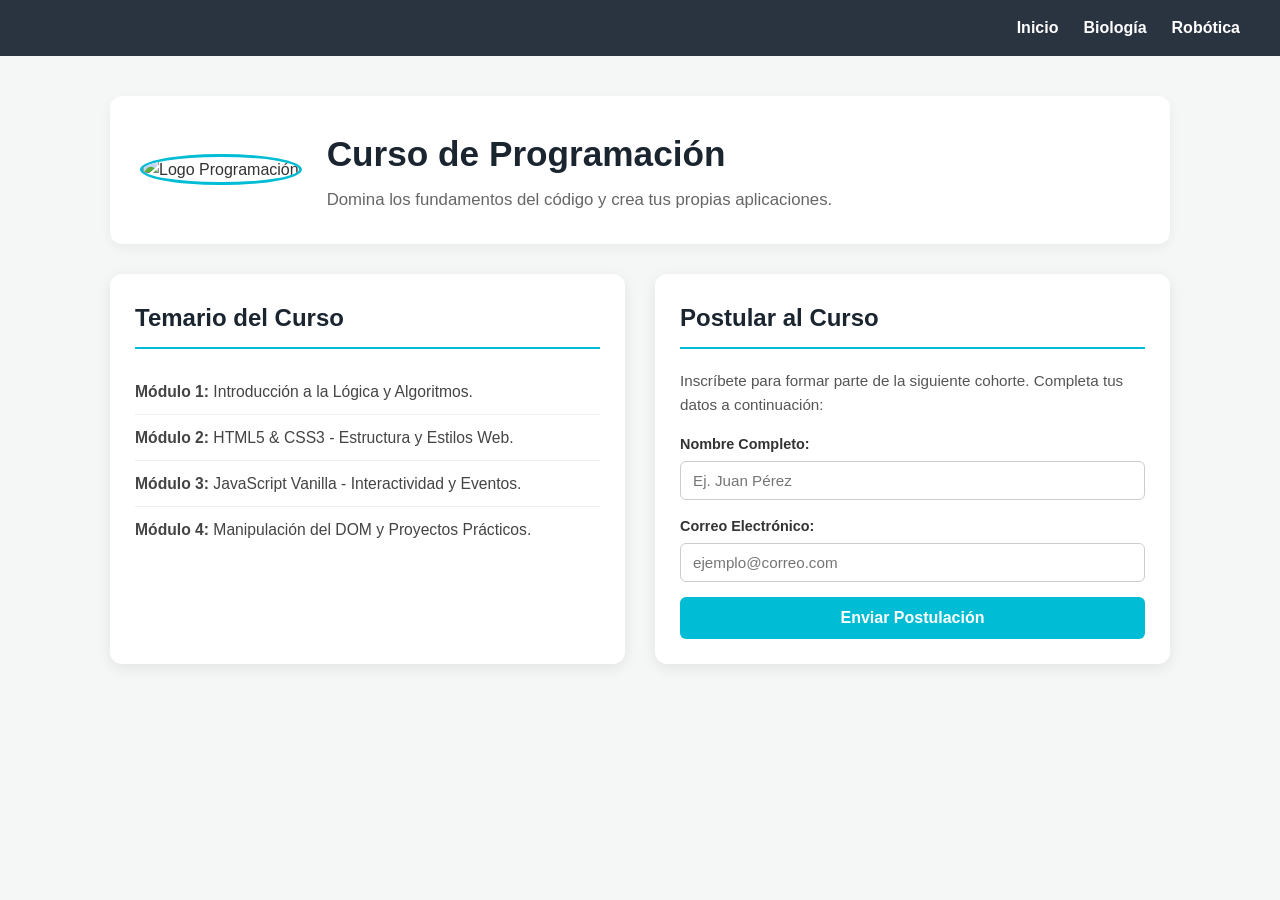
==== pages/biologia.html @ 64ff7518 "estructura de home, logos,funcion en las cards" ====
<!DOCTYPE html>
<html lang="es">
<head>
    <meta charset="UTF-8">
    <meta name="viewport" content="width=device-width, initial-scale=1.0">
    <title>Programación - Nos Gusta La Ciencia</title>
    <!-- Nota: Subimos un nivel de carpeta con ../ para encontrar la carpeta css -->
    <link rel="stylesheet" href="../css/styles.css">
</head>
<body>

    <!-- MENÚ SUPERIOR -->
    <nav class="navbar">
        <div class="nav-container">
            <ul class="nav-links">
                <!-- Volver al Inicio -->
                <li><a href="../index.html">Inicio</a></li>
                <li><a href="biologia.html">Biología</a></li>
                <li><a href="robotica.html">Robótica</a></li>
            </ul>
        </div>
    </nav>

    <main class="container">

        <!-- CABECERA DE LA PÁGINA: LOGO A LA IZQUIERDA Y TÍTULO A LA DERECHA -->
        <header class="course-header">
            <div class="course-header-logo">
                <img src="../images/black_cat.jpg" alt="Logo Programación">
            </div>
            <div class="course-header-title">
                <h1>Curso de Programación</h1>
                <p>Domina los fundamentos del código y crea tus propias aplicaciones.</p>
            </div>
        </header>

        <!-- SECCIÓN DE DOS CARDS LADO A LADO -->
        <section class="course-grid">

            <!-- CARD 1: TEMARIO (Izquierda) -->
            <article class="course-card">
                <h2 class="card-header-title">Temario del Curso</h2>
                <div class="card-body">
                    <ul class="temario-list">
                        <li><strong>Módulo 1:</strong> Introducción a la Lógica y Algoritmos.</li>
                        <li><strong>Módulo 2:</strong> HTML5 & CSS3 - Estructura y Estilos Web.</li>
                        <li><strong>Módulo 3:</strong> JavaScript Vanilla - Interactividad y Eventos.</li>
                        <li><strong>Módulo 4:</strong> Manipulación del DOM y Proyectos Prácticos.</li>
                    </ul>
                </div>
            </article>

            <!-- CARD 2: POSTULACIÓN (Derecha) -->
            <article class="course-card postulacion-card">
                <h2 class="card-header-title">Postular al Curso</h2>
                <div class="card-body">
                    <p class="postulacion-info">
                        Inscríbete para formar parte de la siguiente cohorte. Completa tus datos a continuación:
                    </p>
                    
                    <!-- Formulario de postulación -->
                    <form class="postulacion-form" id="form-postulacion">
                        <div class="form-group">
                            <label for="nombre">Nombre Completo:</label>
                            <input type="text" id="nombre" name="nombre" placeholder="Ej. Juan Pérez" required>
                        </div>
                        
                        <div class="form-group">
                            <label for="email">Correo Electrónico:</label>
                            <input type="email" id="email" name="email" placeholder="ejemplo@correo.com" required>
                        </div>

                        <button type="submit" class="btn-postular">Enviar Postulación</button>
                    </form>
                </div>
            </article>

        </section>

    </main>

    <!-- JS Vanilla cargado desde la subcarpeta -->
    <script src="../js/main.js"></script>
</body>
</html>
---- css/styles.css ----
* {
    margin: 0;
    padding: 0;
    box-sizing: border-box;
}

body {
    font-family: 'Segoe UI', Tahoma, Geneva, Verdana, sans-serif;
    line-height: 1.6;
    color: #333333;
    background-color: #f4f7f6;
}

.navbar {
    background-color: rgba(20, 30, 45, 0.9); /* Fondo semi-transparente oscuro */
    position: sticky;
    top: 0;
    z-index: 1000;
    padding: 15px 40px;
}

.nav-container {
    display: flex;
    justify-content: flex-end; /* Alinea las opciones a la DERECHA */
    max-width: 1200px;
    margin: 0 auto;
}

.nav-links {
    list-style: none;
    display: flex;
    gap: 25px; /* Espaciado uniforme entre opciones del menú */
}

.nav-links a {
    color: #ffffff;
    text-decoration: none; /* Quita el subrayado predeterminado */
    font-weight: 600;
    font-size: 1rem;
    transition: color 0.3s ease;
}

.nav-links a:hover {
    color: #00bcd4; 
}

.hero-banner {
    width: 100%;
    min-height: 280px;
    background-image: linear-gradient(rgba(0, 0, 0, 0.5), rgba(0, 0, 0, 0.5)), url('../images/fondo_NGC.jpg');
    background-size: cover;        
    background-position: center;   
    background-repeat: no-repeat;
    display: flex;
    justify-content: center;       /* Centra horizontalmente el logo */
    align-items: center;           /* Centra verticalmente el logo */
    padding: 40px 20px;
}

.hero-logo {
    max-width: 180px;
    height: auto;
    border-radius: 50%;           /* Hace circular la imagen si es cuadrada */
    border: 4px solid #ffffff;     /* Borde blanco elegante alrededor del logo */
    box-shadow: 0 4px 15px rgba(0,0,0,0.4);
}

/* ===================================================
   4. SECCIÓN PRINCIPAL Y PROPÓSITO
   =================================================== */
.container {
    max-width: 1100px;
    margin: 40px auto;
    padding: 0 20px;
}

.proposito-section {
    text-align: center;
    margin-bottom: 50px;
}

.proposito-section h2 {
    font-size: 2.2rem;
    color: #1a252f;
    margin-bottom: 15px;
    position: relative;
    display: inline-block;
}

/* Línea decorativa debajo de "Propósito" */
.proposito-section h2::after {
    content: '';
    display: block;
    width: 60px;
    height: 4px;
    background-color: #00bcd4;
    margin: 8px auto 0 auto;
    border-radius: 2px;
}

.proposito-leyenda {
    font-size: 1.15rem;
    color: #555555;
    max-width: 750px;
    margin: 0 auto;
}

/* ===================================================
   5. SECCIÓN DE CARDS (CONTENEDORES INTERACTIVOS)
   =================================================== */
.cards-section {
    display: grid;
    grid-template-columns: repeat(auto-fit, minmax(280px, 1fr));
    gap: 30px;
}

/* Convertimos toda la card en un enlace clickeable */
.card {
    display: block;
    background-color: #ffffff;
    border-radius: 12px;
    overflow: hidden;             /* Recorta la imagen para respetar las esquinas redondeadas */
    text-decoration: none;       /* Desactiva subrayado de texto de enlace */
    color: inherit;
    box-shadow: 0 5px 15px rgba(0, 0, 0, 0.08);
    transition: transform 0.3s ease, box-shadow 0.3s ease;
}

/* Efecto al pasar el cursor sobre la card (Hover) */
.card:hover {
    transform: translateY(-8px);  /* Eleva la tarjeta 8 píxeles */
    box-shadow: 0 12px 25px rgba(0, 0, 0, 0.18);
}

.card-image-wrapper {
    width: 100%;
    height: 180px;
    overflow: hidden;
}

.card-image-wrapper img {
    width: 100%;
    height: 100%;
    object-fit: cover;            /* Ajusta la imagen sin deformarla */
    transition: transform 0.4s ease;
}

/* Amplía levemente la imagen al hacer hover sobre la card */
.card:hover .card-image-wrapper img {
    transform: scale(1.05);
}

.card-content {
    padding: 20px;
}

.card-content h3 {
    font-size: 1.4rem;
    color: #1a252f;
    margin-bottom: 10px;
}

.card-content p {
    font-size: 0.95rem;
    color: #666666;
}
/* ===================================================
   6. CABECERA DE CURSO (LOGO IZQ - TÍTULO DER)
   =================================================== */
.course-header {
    display: flex;
    align-items: center;          /* Centra verticalmente logo y título */
    gap: 25px;                    /* Espacio entre el logo y el título */
    background-color: #ffffff;
    padding: 30px;
    border-radius: 12px;
    box-shadow: 0 4px 12px rgba(0, 0, 0, 0.05);
    margin-bottom: 30px;
}

.course-header-logo img {
    width: 90px;
    height: 90px;
    border-radius: 50%;           /* Hace la imagen redonda */
    object-fit: cover;
    border: 3px solid #00bcd4;
}

.course-header-title {
    text-align: left;             /* Alinea el texto a la derecha visualmente respecto al logo */
}

.course-header-title h1 {
    font-size: 2.2rem;
    color: #1a252f;
    margin-bottom: 5px;
}

.course-header-title p {
    font-size: 1.05rem;
    color: #666666;
}

/* ===================================================
   7. DISPOSICIÓN LADO A LADO (2 CARDS)
   =================================================== */
.course-grid {
    display: grid;
    /* Divide la pantalla en 2 columnas de igual tamaño */
    grid-template-columns: 1fr 1fr;
    gap: 30px;
}

.course-card {
    background-color: #ffffff;
    border-radius: 12px;
    padding: 25px;
    box-shadow: 0 4px 15px rgba(0, 0, 0, 0.08);
    display: flex;
    flex-direction: column;
}

.card-header-title {
    font-size: 1.5rem;
    color: #1a252f;
    border-bottom: 2px solid #00bcd4;
    padding-bottom: 10px;
    margin-bottom: 20px;
}

/* Lista del Temario */
.temario-list {
    list-style: none;
}

.temario-list li {
    padding: 10px 0;
    border-bottom: 1px solid #eeeeee;
    font-size: 0.98rem;
    color: #444444;
}

.temario-list li:last-child {
    border-bottom: none;
}

/* Formulario de Postulación */
.postulacion-info {
    margin-bottom: 15px;
    color: #555555;
    font-size: 0.95rem;
}

.form-group {
    margin-bottom: 15px;
}

.form-group label {
    display: block;
    font-weight: 600;
    margin-bottom: 5px;
    color: #333333;
    font-size: 0.9rem;
}

.form-group input {
    width: 100%;
    padding: 10px 12px;
    border: 1px solid #cccccc;
    border-radius: 6px;
    font-size: 0.95rem;
    outline: none;
    transition: border-color 0.3s ease;
}

.form-group input:focus {
    border-color: #00bcd4;
}

.btn-postular {
    width: 100%;
    background-color: #00bcd4;
    color: #ffffff;
    border: none;
    padding: 12px;
    border-radius: 6px;
    font-size: 1rem;
    font-weight: 600;
    cursor: pointer;
    transition: background-color 0.3s ease;
}

.btn-postular:hover {
    background-color: #008ba3;
}

/* Adaptabilidad a pantallas pequeñas (móviles) */
@media (max-width: 768px) {
    .course-grid {
        grid-template-columns: 1fr; /* Pasa a 1 columna en celulares */
    }
    
    .course-header {
        flex-direction: column;
        text-align: center;
    }
    
    .course-header-title {
        text-align: center;
    }
}
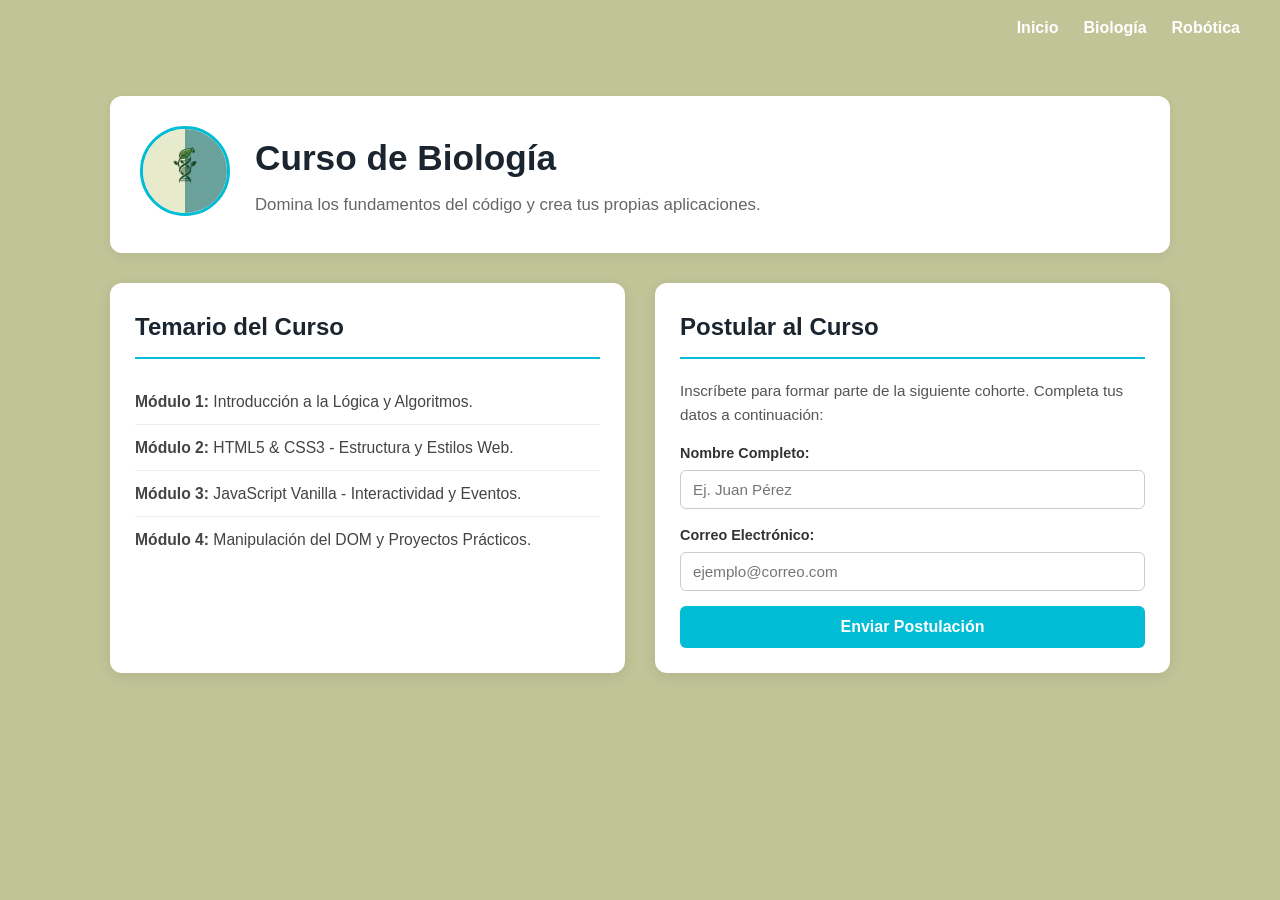
==== commit 88ce6cb0: "AGREGAR: HISTORIA, INTEGRANTES, CONTACTOS" ====
--- a/pages/biologia.html
+++ b/pages/biologia.html
@@ -26,10 +26,10 @@
         <!-- CABECERA DE LA PÁGINA: LOGO A LA IZQUIERDA Y TÍTULO A LA DERECHA -->
         <header class="course-header">
             <div class="course-header-logo">
-                <img src="../images/black_cat.jpg" alt="Logo Programación">
+                <img src="../images/bio_NGC.jpg" alt="Logo biologia">
             </div>
             <div class="course-header-title">
-                <h1>Curso de Programación</h1>
+                <h1>Curso de Biología</h1>
                 <p>Domina los fundamentos del código y crea tus propias aplicaciones.</p>
             </div>
         </header>
--- a/css/styles.css
+++ b/css/styles.css
@@ -7,12 +7,12 @@
 body {
     font-family: 'Segoe UI', Tahoma, Geneva, Verdana, sans-serif;
     line-height: 1.6;
-    color: #333333;
-    background-color: #f4f7f6;
+    color: #7ab6aa;
+    background-color:#c0c497 ;
 }
 
 .navbar {
-    background-color: rgba(20, 30, 45, 0.9); /* Fondo semi-transparente oscuro */
+    background-color:#7ab6aa(20, 30, 45, 0.9); /* Fondo semi-transparente oscuro */
     position: sticky;
     top: 0;
     z-index: 1000;
@@ -308,4 +308,306 @@
     .course-header-title {
         text-align: center;
     }
-}+}
+/* ===================================================
+   8. SECCIÓN Y CARD DE CONTACTO
+   =================================================== */
+.contacto-section {
+    margin-top: 50px;
+    margin-bottom: 40px;
+}
+
+.contacto-card {
+    background-color:#7ab6aa ;
+    border-radius: 12px;
+    padding: 35px;
+    text-align: center;
+    box-shadow: 0 5px 15px rgba(0, 0, 0, 0.08);
+}
+
+.contacto-card h2 {
+    font-size: 1.8rem;
+    color: #1a252f;
+    margin-bottom: 10px;
+}
+
+.contacto-card p {
+    color: #666666;
+    margin-bottom: 25px;
+    font-size: 1rem;
+}
+
+/* Contenedor de los enlaces de contacto */
+.contacto-links {
+    display: flex;
+    justify-content: center;
+    gap: 20px;
+    flex-wrap: wrap; /* Se acomodan bien en pantallas pequeñas */
+}
+
+/* Estilo individual para cada enlace */
+.contacto-item {
+    display: flex;
+    align-items: center;
+    gap: 10px;
+    padding: 12px 22px;
+    border-radius: 8px;
+    text-decoration: none;
+    color: #ffffff;
+    font-weight: 600;
+    font-size: 0.95rem;
+    transition: transform 0.2s ease, opacity 0.2s ease;
+}
+
+.contacto-item:hover {
+    transform: translateY(-3px);
+    opacity: 0.9;
+}
+
+/* Colores institucionales para cada red social */
+.contacto-item.instagram {
+    background: linear-gradient(45deg, #f09433, #e6683c, #dc2743, #cc2366, #bc1888);
+}
+
+.contacto-item.facebook {
+    background-color: #1877f2;
+
+
+}
+
+.contacto-item.email {
+    background-color: #cfc483;
+}
+
+/* Adaptabilidad a dispositivos móviles */
+@media (max-width: 600px) {
+    .contacto-links {
+        flex-direction: column;
+        align-items: stretch;
+    }
+}
+
+.face{
+    width: 50px;
+}
+.ig{
+    width: 50px;
+}
+.gmail{
+    width: 50px;
+}
+/* ===================================================
+   9. SECCIÓN DE HISTORIA E INFORMACIÓN INSTITUCIONAL
+   =================================================== */
+.historia-narrativa {
+    margin: 50px auto;
+    max-width: 1000px;
+}
+
+.historia-narrativa h2 {
+    text-align: center;
+    font-size: 2rem;
+    color: #1a252f;
+    margin-bottom: 40px;
+    position: relative;
+}
+
+.historia-narrativa h2::after {
+    content: '';
+    display: block;
+    width: 60px;
+    height: 4px;
+    background-color: #00bcd4;
+    margin: 8px auto 0 auto;
+    border-radius: 2px;
+}
+
+/* Filas individuales de texto e imagen */
+.historia-row {
+    display: flex;
+    align-items: center;
+    gap: 40px;
+    margin-bottom: 35px;
+    background-color: #ffffff;
+    padding: 30px;
+    border-radius: 12px;
+    box-shadow: 0 4px 12px rgba(0, 0, 0, 0.05);
+}
+
+/* Alterna la posición: imagen a la izquierda y texto a la derecha */
+.historia-row.reverse {
+    flex-direction: row-reverse;
+}
+
+.historia-text {
+    flex: 1;
+}
+
+.historia-text h3 {
+    font-size: 1.35rem;
+    color: #1a252f;
+    margin-bottom: 12px;
+    border-left: 4px solid #00bcd4;
+    padding-left: 10px;
+}
+
+.historia-text p {
+    color: #555555;
+    font-size: 1rem;
+    line-height: 1.6;
+    font-style: italic; /* Indica que el contenido es personalizable */
+}
+
+.historia-img {
+    flex: 1;
+    max-width: 380px;
+}
+
+.historia-img img {
+    width: 100%;
+    height: 200px;
+    object-fit: cover;
+    border-radius: 8px;
+    box-shadow: 0 4px 10px rgba(0, 0, 0, 0.1);
+}
+
+/* Fila final para apoyos y subvenciones */
+.historia-row-extra {
+    display: grid;
+    grid-template-columns: 1fr 1fr;
+    gap: 30px;
+    background-color: #ffffff;
+    padding: 30px;
+    border-radius: 12px;
+    box-shadow: 0 4px 12px rgba(0, 0, 0, 0.05);
+}
+
+.historia-item-text h3 {
+    font-size: 1.3rem;
+    color: #1a252f;
+    margin-bottom: 10px;
+    border-left: 4px solid #00bcd4;
+    padding-left: 10px;
+}
+
+.historia-item-text.subvencion h3 {
+    border-left-color: #27ae60; /* Color verde institucional para subvenciones */
+}
+
+.historia-item-text p {
+    color: #555555;
+    font-size: 0.95rem;
+    font-style: italic;
+}
+
+/* Diseño responsivo para pantallas móviles */
+@media (max-width: 768px) {
+    .historia-row, .historia-row.reverse {
+        flex-direction: column;
+        gap: 20px;
+        padding: 20px;
+    }
+    
+    .historia-img {
+        max-width: 100%;
+        width: 100%;
+    }
+    
+    .historia-row-extra {
+        grid-template-columns: 1fr;
+        padding: 20px;
+    }
+}
+/* ===================================================
+   11. SECCIÓN DE INTEGRANTES (ALTERNANCIA DE POSICIÓN)
+   =================================================== */
+.integrantes-section {
+    margin: 50px auto;
+    max-width: 1000px;
+}
+
+.integrantes-section h2 {
+    text-align: center;
+    font-size: 2rem;
+    color: #1a252f;
+    margin-bottom: 40px;
+    position: relative;
+}
+
+.integrantes-section h2::after {
+    content: '';
+    display: block;
+    width: 60px;
+    height: 4px;
+    background-color: #00bcd4;
+    margin: 8px auto 0 auto;
+    border-radius: 2px;
+}
+
+/* Fila base: Imagen izquierda, Texto derecha */
+.integrante-row {
+    display: flex;
+    align-items: center;
+    gap: 35px;
+    margin-bottom: 30px;
+    background-color: #ffffff;
+    padding: 25px;
+    border-radius: 12px;
+    box-shadow: 0 4px 12px rgba(0, 0, 0, 0.05);
+    transition: transform 0.2s ease;
+}
+
+.integrante-row:hover {
+    transform: translateY(-3px);
+}
+
+/* CLASE INVERTIDA: Cambia el orden, colocando la imagen a la derecha y texto a la izquierda */
+.integrante-row.reverse {
+    flex-direction: row-reverse;
+}
+
+/* Contenedor de la imagen de perfil */
+.integrante-img {
+    flex: 0 0 160px; /* Ancho fijo para mantener la proporción de la foto */
+    height: 160px;
+}
+
+.integrante-img img {
+    width: 100%;
+    height: 100%;
+    object-fit: cover;
+    border-radius: 50%;          /* Hace la foto circular */
+    border: 4px solid #00bcd4;   /* Borde institucional */
+    box-shadow: 0 4px 10px rgba(0, 0, 0, 0.1);
+}
+
+/* Contenedor de la información del integrante */
+.integrante-info {
+    flex: 1;
+}
+
+.integrante-info h3 {
+    font-size: 1.35rem;
+    color: #1a252f;
+    margin-bottom: 8px;
+}
+
+.integrante-info p {
+    color: #555555;
+    font-size: 0.95rem;
+    margin-bottom: 6px;
+    line-height: 1.5;
+}
+
+/* Adaptabilidad a dispositivos móviles */
+@media (max-width: 768px) {
+    .integrante-row, .integrante-row.reverse {
+        flex-direction: column; /* En celulares se apilan verticalmente */
+        text-align: center;
+        padding: 20px;
+    }
+
+    .integrante-img {
+        margin: 0 auto 15px auto;
+    }
+}
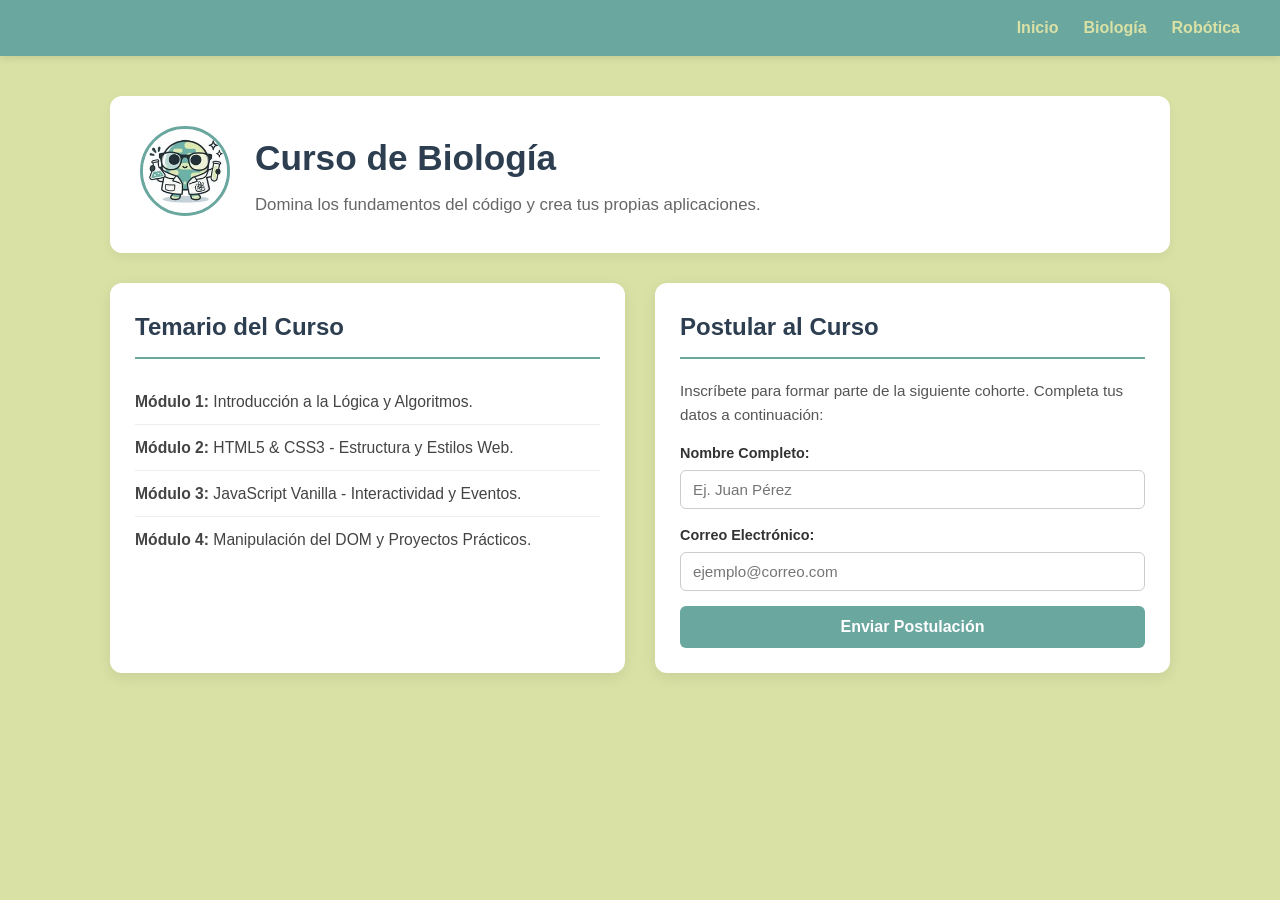
==== commit 9868a8c0: "imagenes.estiloss" ====
--- a/pages/biologia.html
+++ b/pages/biologia.html
@@ -26,7 +26,7 @@
         <!-- CABECERA DE LA PÁGINA: LOGO A LA IZQUIERDA Y TÍTULO A LA DERECHA -->
         <header class="course-header">
             <div class="course-header-logo">
-                <img src="../images/bio_NGC.jpg" alt="Logo biologia">
+                <img src="../images/biologia.logo.jpg" alt="Logo biologia">
             </div>
             <div class="course-header-title">
                 <h1>Curso de Biología</h1>
--- a/css/styles.css
+++ b/css/styles.css
@@ -1,3 +1,6 @@
+/* ===================================================
+   1. RESET BÁSICO Y VARIABLES DE ESTILO
+   =================================================== */
 * {
     margin: 0;
     padding: 0;
@@ -7,21 +10,25 @@
 body {
     font-family: 'Segoe UI', Tahoma, Geneva, Verdana, sans-serif;
     line-height: 1.6;
-    color: #7ab6aa;
-    background-color:#c0c497 ;
-}
-
+    color: #333333;
+    background-color: #d9e1a5; /* Color principal de fondo institucional */
+}
+
+/* ===================================================
+   2. NAVEGACIÓN SUPERIOR DERECHA
+   =================================================== */
 .navbar {
-    background-color:#7ab6aa(20, 30, 45, 0.9); /* Fondo semi-transparente oscuro */
+    background-color: #6aa79f; /* Color institucional */
     position: sticky;
     top: 0;
     z-index: 1000;
     padding: 15px 40px;
+    box-shadow: 0 2px 8px rgba(0, 0, 0, 0.1);
 }
 
 .nav-container {
     display: flex;
-    justify-content: flex-end; /* Alinea las opciones a la DERECHA */
+    justify-content: flex-end;
     max-width: 1200px;
     margin: 0 auto;
 }
@@ -29,39 +36,42 @@
 .nav-links {
     list-style: none;
     display: flex;
-    gap: 25px; /* Espaciado uniforme entre opciones del menú */
+    gap: 25px;
 }
 
 .nav-links a {
-    color: #ffffff;
-    text-decoration: none; /* Quita el subrayado predeterminado */
+    color: #d9e1a5;
+    text-decoration: none;
     font-weight: 600;
     font-size: 1rem;
     transition: color 0.3s ease;
 }
 
 .nav-links a:hover {
-    color: #00bcd4; 
-}
-
+    color: #d9e1a5; 
+}
+
+/* ===================================================
+   3. HERO BANNER
+   =================================================== */
 .hero-banner {
     width: 100%;
     min-height: 280px;
-    background-image: linear-gradient(rgba(0, 0, 0, 0.5), rgba(0, 0, 0, 0.5)), url('../images/fondo_NGC.jpg');
+    background-image: linear-gradient(rgba(0, 0, 0, 0.4), rgba(0, 0, 0, 0.4)), url('../images/fondo_NGC.jpg');
     background-size: cover;        
     background-position: center;   
     background-repeat: no-repeat;
     display: flex;
-    justify-content: center;       /* Centra horizontalmente el logo */
-    align-items: center;           /* Centra verticalmente el logo */
+    justify-content: center;       
+    align-items: center;           
     padding: 40px 20px;
 }
 
 .hero-logo {
     max-width: 180px;
     height: auto;
-    border-radius: 50%;           /* Hace circular la imagen si es cuadrada */
-    border: 4px solid #ffffff;     /* Borde blanco elegante alrededor del logo */
+    border-radius: 50%;           
+    border: 4px solid #ffffff;     
     box-shadow: 0 4px 15px rgba(0,0,0,0.4);
 }
 
@@ -77,23 +87,26 @@
 .proposito-section {
     text-align: center;
     margin-bottom: 50px;
+    background-color: #ffffff;
+    padding: 30px;
+    border-radius: 12px;
+    box-shadow: 0 4px 12px rgba(0, 0, 0, 0.05);
 }
 
 .proposito-section h2 {
     font-size: 2.2rem;
-    color: #1a252f;
+    color: #2c3e50;
     margin-bottom: 15px;
     position: relative;
     display: inline-block;
 }
 
-/* Línea decorativa debajo de "Propósito" */
 .proposito-section h2::after {
     content: '';
     display: block;
     width: 60px;
     height: 4px;
-    background-color: #00bcd4;
+    background-color: #6aa79f; /* Acento con tu color */
     margin: 8px auto 0 auto;
     border-radius: 2px;
 }
@@ -114,21 +127,19 @@
     gap: 30px;
 }
 
-/* Convertimos toda la card en un enlace clickeable */
 .card {
     display: block;
     background-color: #ffffff;
     border-radius: 12px;
-    overflow: hidden;             /* Recorta la imagen para respetar las esquinas redondeadas */
-    text-decoration: none;       /* Desactiva subrayado de texto de enlace */
+    overflow: hidden;            
+    text-decoration: none;      
     color: inherit;
     box-shadow: 0 5px 15px rgba(0, 0, 0, 0.08);
     transition: transform 0.3s ease, box-shadow 0.3s ease;
 }
 
-/* Efecto al pasar el cursor sobre la card (Hover) */
 .card:hover {
-    transform: translateY(-8px);  /* Eleva la tarjeta 8 píxeles */
+    transform: translateY(-8px);  
     box-shadow: 0 12px 25px rgba(0, 0, 0, 0.18);
 }
 
@@ -141,11 +152,10 @@
 .card-image-wrapper img {
     width: 100%;
     height: 100%;
-    object-fit: cover;            /* Ajusta la imagen sin deformarla */
+    object-fit: cover;            
     transition: transform 0.4s ease;
 }
 
-/* Amplía levemente la imagen al hacer hover sobre la card */
 .card:hover .card-image-wrapper img {
     transform: scale(1.05);
 }
@@ -156,7 +166,7 @@
 
 .card-content h3 {
     font-size: 1.4rem;
-    color: #1a252f;
+    color: #2c3e50;
     margin-bottom: 10px;
 }
 
@@ -164,13 +174,14 @@
     font-size: 0.95rem;
     color: #666666;
 }
+
 /* ===================================================
    6. CABECERA DE CURSO (LOGO IZQ - TÍTULO DER)
    =================================================== */
 .course-header {
     display: flex;
-    align-items: center;          /* Centra verticalmente logo y título */
-    gap: 25px;                    /* Espacio entre el logo y el título */
+    align-items: center;          
+    gap: 25px;                    
     background-color: #ffffff;
     padding: 30px;
     border-radius: 12px;
@@ -181,18 +192,18 @@
 .course-header-logo img {
     width: 90px;
     height: 90px;
-    border-radius: 50%;           /* Hace la imagen redonda */
+    border-radius: 50%;           
     object-fit: cover;
-    border: 3px solid #00bcd4;
+    border: 3px solid #6aa79f;
 }
 
 .course-header-title {
-    text-align: left;             /* Alinea el texto a la derecha visualmente respecto al logo */
+    text-align: left;            
 }
 
 .course-header-title h1 {
     font-size: 2.2rem;
-    color: #1a252f;
+    color: #2c3e50;
     margin-bottom: 5px;
 }
 
@@ -206,7 +217,6 @@
    =================================================== */
 .course-grid {
     display: grid;
-    /* Divide la pantalla en 2 columnas de igual tamaño */
     grid-template-columns: 1fr 1fr;
     gap: 30px;
 }
@@ -222,13 +232,12 @@
 
 .card-header-title {
     font-size: 1.5rem;
-    color: #1a252f;
-    border-bottom: 2px solid #00bcd4;
+    color: #2c3e50;
+    border-bottom: 2px solid #6aa79f;
     padding-bottom: 10px;
     margin-bottom: 20px;
 }
 
-/* Lista del Temario */
 .temario-list {
     list-style: none;
 }
@@ -244,7 +253,6 @@
     border-bottom: none;
 }
 
-/* Formulario de Postulación */
 .postulacion-info {
     margin-bottom: 15px;
     color: #555555;
@@ -274,12 +282,12 @@
 }
 
 .form-group input:focus {
-    border-color: #00bcd4;
+    border-color: #6aa79f;
 }
 
 .btn-postular {
     width: 100%;
-    background-color: #00bcd4;
+    background-color: #6aa79f; /* Color institucional aplicado */
     color: #ffffff;
     border: none;
     padding: 12px;
@@ -291,27 +299,24 @@
 }
 
 .btn-postular:hover {
-    background-color: #008ba3;
-}
-
-/* Adaptabilidad a pantallas pequeñas (móviles) */
+    background-color: #528a82;
+}
+
 @media (max-width: 768px) {
     .course-grid {
-        grid-template-columns: 1fr; /* Pasa a 1 columna en celulares */
-    }
-    
+        grid-template-columns: 1fr;
+    }
     .course-header {
         flex-direction: column;
         text-align: center;
     }
-    
     .course-header-title {
         text-align: center;
     }
 }
-/* ===================================================
-   8. SECCIÓN Y CARD DE CONTACTO
-   =================================================== */
+
+   /* 8 . SECCIÓN Y CARD DE CONTACTO */
+
 .contacto-section {
     margin-top: 50px;
     margin-bottom: 40px;
@@ -395,9 +400,8 @@
 }
 .gmail{
     width: 50px;
-}
-/* ===================================================
-   9. SECCIÓN DE HISTORIA E INFORMACIÓN INSTITUCIONAL
+} 
+  /* 9. SECCIÓN DE HISTORIA E INFORMACIÓN INSTITUCIONAL
    =================================================== */
 .historia-narrativa {
     margin: 50px auto;
@@ -407,7 +411,7 @@
 .historia-narrativa h2 {
     text-align: center;
     font-size: 2rem;
-    color: #1a252f;
+    color: #2c3e50;
     margin-bottom: 40px;
     position: relative;
 }
@@ -417,12 +421,11 @@
     display: block;
     width: 60px;
     height: 4px;
-    background-color: #00bcd4;
+    background-color: #6aa79f;
     margin: 8px auto 0 auto;
     border-radius: 2px;
 }
 
-/* Filas individuales de texto e imagen */
 .historia-row {
     display: flex;
     align-items: center;
@@ -434,7 +437,6 @@
     box-shadow: 0 4px 12px rgba(0, 0, 0, 0.05);
 }
 
-/* Alterna la posición: imagen a la izquierda y texto a la derecha */
 .historia-row.reverse {
     flex-direction: row-reverse;
 }
@@ -445,9 +447,9 @@
 
 .historia-text h3 {
     font-size: 1.35rem;
-    color: #1a252f;
+    color: #2c3e50;
     margin-bottom: 12px;
-    border-left: 4px solid #00bcd4;
+    border-left: 4px solid #6aa79f;
     padding-left: 10px;
 }
 
@@ -455,7 +457,16 @@
     color: #555555;
     font-size: 1rem;
     line-height: 1.6;
-    font-style: italic; /* Indica que el contenido es personalizable */
+}
+
+.proyectos-list {
+    list-style-type: disc;
+    padding-left: 20px;
+    color: #555555;
+}
+
+.proyectos-list li {
+    margin-bottom: 6px;
 }
 
 .historia-img {
@@ -471,7 +482,6 @@
     box-shadow: 0 4px 10px rgba(0, 0, 0, 0.1);
 }
 
-/* Fila final para apoyos y subvenciones */
 .historia-row-extra {
     display: grid;
     grid-template-columns: 1fr 1fr;
@@ -484,42 +494,50 @@
 
 .historia-item-text h3 {
     font-size: 1.3rem;
-    color: #1a252f;
-    margin-bottom: 10px;
-    border-left: 4px solid #00bcd4;
+    color: #2c3e50;
+    margin-bottom: 15px;
+    border-left: 4px solid #6aa79f;
     padding-left: 10px;
 }
 
 .historia-item-text.subvencion h3 {
-    border-left-color: #27ae60; /* Color verde institucional para subvenciones */
+    border-left-color: #6aa79f;
 }
 
 .historia-item-text p {
     color: #555555;
     font-size: 0.95rem;
-    font-style: italic;
-}
-
-/* Diseño responsivo para pantallas móviles */
+    margin-top: 10px;
+    margin-bottom: 5px;
+}
+
+.historia-item-text img {
+    max-width: 120px;
+    height: auto;
+    display: block;
+    margin: 8px 0 15px 0;
+    border-radius: 6px;
+    box-shadow: 0 2px 5px rgba(0,0,0,0.1);
+}
+
 @media (max-width: 768px) {
     .historia-row, .historia-row.reverse {
         flex-direction: column;
         gap: 20px;
         padding: 20px;
     }
-    
     .historia-img {
         max-width: 100%;
         width: 100%;
     }
-    
     .historia-row-extra {
         grid-template-columns: 1fr;
         padding: 20px;
     }
 }
-/* ===================================================
-   11. SECCIÓN DE INTEGRANTES (ALTERNANCIA DE POSICIÓN)
+
+/* ===================================================
+   10. SECCIÓN DE INTEGRANTES
    =================================================== */
 .integrantes-section {
     margin: 50px auto;
@@ -529,8 +547,9 @@
 .integrantes-section h2 {
     text-align: center;
     font-size: 2rem;
-    color: #1a252f;
+    color: #2c3e50;
     margin-bottom: 40px;
+    margin-top: 30px;
     position: relative;
 }
 
@@ -539,12 +558,11 @@
     display: block;
     width: 60px;
     height: 4px;
-    background-color: #00bcd4;
+    background-color: #6aa79f;
     margin: 8px auto 0 auto;
     border-radius: 2px;
 }
 
-/* Fila base: Imagen izquierda, Texto derecha */
 .integrante-row {
     display: flex;
     align-items: center;
@@ -561,14 +579,12 @@
     transform: translateY(-3px);
 }
 
-/* CLASE INVERTIDA: Cambia el orden, colocando la imagen a la derecha y texto a la izquierda */
 .integrante-row.reverse {
     flex-direction: row-reverse;
 }
 
-/* Contenedor de la imagen de perfil */
 .integrante-img {
-    flex: 0 0 160px; /* Ancho fijo para mantener la proporción de la foto */
+    flex: 0 0 160px;
     height: 160px;
 }
 
@@ -576,19 +592,18 @@
     width: 100%;
     height: 100%;
     object-fit: cover;
-    border-radius: 50%;          /* Hace la foto circular */
-    border: 4px solid #00bcd4;   /* Borde institucional */
+    border-radius: 50%;          
+    border: 4px solid #6aa79f;   
     box-shadow: 0 4px 10px rgba(0, 0, 0, 0.1);
 }
 
-/* Contenedor de la información del integrante */
 .integrante-info {
     flex: 1;
 }
 
 .integrante-info h3 {
     font-size: 1.35rem;
-    color: #1a252f;
+    color: #2c3e50;
     margin-bottom: 8px;
 }
 
@@ -599,15 +614,13 @@
     line-height: 1.5;
 }
 
-/* Adaptabilidad a dispositivos móviles */
 @media (max-width: 768px) {
     .integrante-row, .integrante-row.reverse {
-        flex-direction: column; /* En celulares se apilan verticalmente */
+        flex-direction: column;
         text-align: center;
         padding: 20px;
     }
-
     .integrante-img {
         margin: 0 auto 15px auto;
     }
-}
+}
